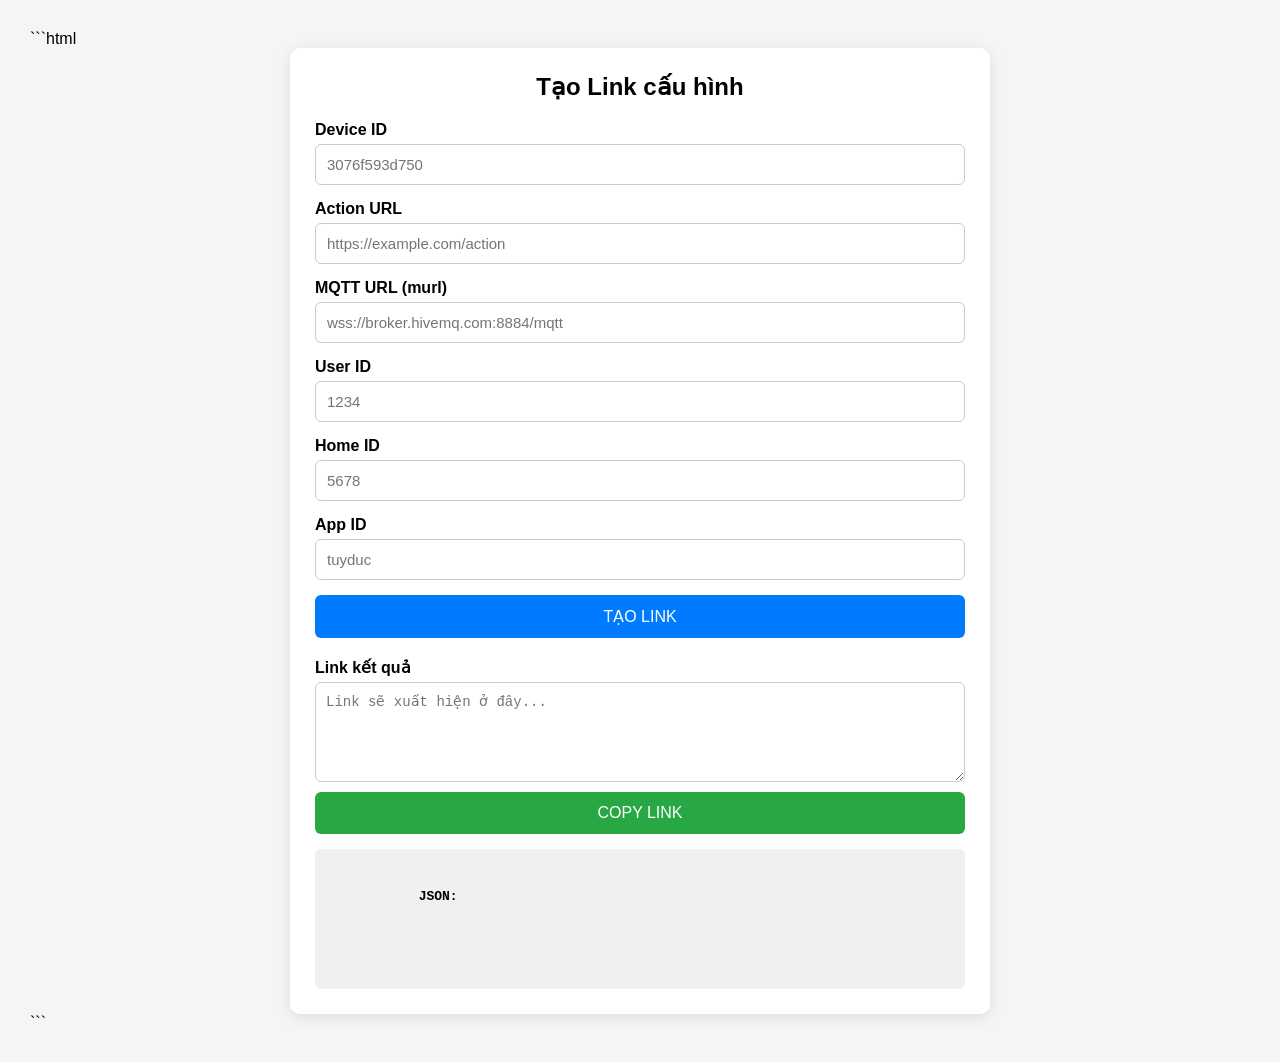
==== taolink.html @ bf992720 "Add files via upload" ====
```html
<!DOCTYPE html>
<html lang="vi">

<head>
    <meta charset="UTF-8">
    <meta name="viewport" content="width=device-width, initial-scale=1.0">

    <title>Tạo Link cấu hình</title>

    <style>
        * {
            box-sizing: border-box;
        }

        body {
            margin: 0;
            padding: 30px;
            font-family: Arial, sans-serif;
            background: #f5f5f5;
        }

        .container {
            max-width: 700px;
            margin: auto;
            background: white;
            padding: 25px;
            border-radius: 10px;
            box-shadow: 0 3px 15px rgba(0, 0, 0, 0.1);
        }

        h2 {
            margin-top: 0;
            text-align: center;
        }

        .form-group {
            margin-bottom: 15px;
        }

        label {
            display: block;
            margin-bottom: 5px;
            font-weight: bold;
        }

        input {
            width: 100%;
            padding: 11px;
            border: 1px solid #ccc;
            border-radius: 6px;
            font-size: 15px;
        }

        button {
            width: 100%;
            padding: 12px;
            border: none;
            border-radius: 6px;
            background: #007bff;
            color: white;
            font-size: 16px;
            cursor: pointer;
        }

        button:hover {
            background: #0056b3;
        }

        .result {
            margin-top: 20px;
        }

        textarea {
            width: 100%;
            min-height: 100px;
            padding: 10px;
            resize: vertical;
            border: 1px solid #ccc;
            border-radius: 6px;
            font-size: 14px;
        }

        .copy-btn {
            margin-top: 10px;
            background: #28a745;
        }

        .copy-btn:hover {
            background: #1e7e34;
        }

        .json-preview {
            margin-top: 15px;
            background: #f0f0f0;
            padding: 10px;
            border-radius: 6px;
            white-space: pre-wrap;
            word-break: break-all;
            font-family: monospace;
            font-size: 13px;
        }
    </style>
</head>


<body>

<div class="container">

    <h2>Tạo Link cấu hình</h2>


    <!-- DEVICE ID -->
    <div class="form-group">

        <label>Device ID</label>

        <input
            type="text"
            id="device_id"
            placeholder="3076f593d750"
        >

    </div>


    <!-- ACTION URL -->
    <div class="form-group">

        <label>Action URL</label>

        <input
            type="text"
            id="action_url"
            placeholder="https://example.com/action"
        >

    </div>


    <!-- MQTT URL -->
    <div class="form-group">

        <label>MQTT URL (murl)</label>

        <input
            type="text"
            id="murl"
            placeholder="wss://broker.hivemq.com:8884/mqtt"
        >

    </div>


    <!-- USER ID -->
    <div class="form-group">

        <label>User ID</label>

        <input
            type="text"
            id="user_id"
            placeholder="1234"
        >

    </div>


    <!-- HOME ID -->
    <div class="form-group">

        <label>Home ID</label>

        <input
            type="text"
            id="home_id"
            placeholder="5678"
        >

    </div>


    <!-- APP ID -->
    <div class="form-group">

        <label>App ID</label>

        <input
            type="text"
            id="app_id"
            placeholder="tuyduc"
        >

    </div>


    <!-- CREATE LINK -->
    <button onclick="generateLink()">
        TẠO LINK
    </button>


    <!-- RESULT -->
    <div class="result">

        <label>Link kết quả</label>

        <textarea
            id="result"
            readonly
            placeholder="Link sẽ xuất hiện ở đây..."
        ></textarea>


        <button
            class="copy-btn"
            onclick="copyLink()"
        >
            COPY LINK
        </button>


        <!-- JSON PREVIEW -->
        <div class="json-preview">

            <strong>JSON:</strong>

            <div id="jsonPreview"></div>

        </div>

    </div>

</div>


<script>

/*************************************************
 * CONFIG
 *************************************************/

const MAIN_URL = "https://tramsac.github.io/main/";


/*************************************************
 * ENCODE JSON -> BASE64URL
 *************************************************/

function encodeLS(config) {

    /*
     * Chuyển object thành JSON
     */

    const json = JSON.stringify(config);


    /*
     * JSON -> UTF-8
     */

    const bytes = new TextEncoder().encode(json);


    /*
     * UTF-8 -> binary string
     */

    let binary = "";

    bytes.forEach(byte => {

        binary += String.fromCharCode(byte);

    });


    /*
     * Binary -> Base64
     */

    let base64 = btoa(binary);


    /*
     * Base64 -> Base64URL
     *
     * + -> -
     * / -> _
     * = -> bỏ
     */

    base64 = base64
        .replace(/\+/g, "-")
        .replace(/\//g, "_")
        .replace(/=/g, "");


    return base64;
}


/*************************************************
 * GET INPUT VALUE
 *************************************************/

function getValue(id) {

    return document
        .getElementById(id)
        .value
        .trim();

}


/*************************************************
 * GENERATE LINK
 *************************************************/

function generateLink() {


    /*
     * Lấy dữ liệu từ form
     */

    const config = {

        device_id: getValue("device_id"),

        action_url: getValue("action_url"),

        murl: getValue("murl"),

        user_id: getValue("user_id"),

        home_id: getValue("home_id"),

        app_id: getValue("app_id")

    };


    /*
     * Xóa các giá trị rỗng
     */

    Object.keys(config).forEach(key => {

        if (!config[key]) {

            delete config[key];

        }

    });


    /*
     * Encode
     */

    const ls = encodeLS(config);


    /*
     * Tạo link
     */

    const link =
        MAIN_URL +
        "?ls=" +
        ls;


    /*
     * Hiển thị link
     */

    document.getElementById("result").value = link;


    /*
     * Hiển thị JSON để kiểm tra
     */

    document.getElementById("jsonPreview").textContent =
        JSON.stringify(config, null, 2);

}


/*************************************************
 * COPY LINK
 *************************************************/

function copyLink() {

    const result =
        document.getElementById("result");


    if (!result.value) {

        alert("Chưa có link!");

        return;

    }


    /*
     * Copy clipboard
     */

    navigator.clipboard.writeText(result.value)

        .then(() => {

            alert("Đã copy link!");

        })

        .catch(() => {

            /*
             * Fallback cho trình duyệt cũ
             */

            result.select();

            document.execCommand("copy");

            alert("Đã copy link!");

        });

}

</script>


</body>

</html>
```
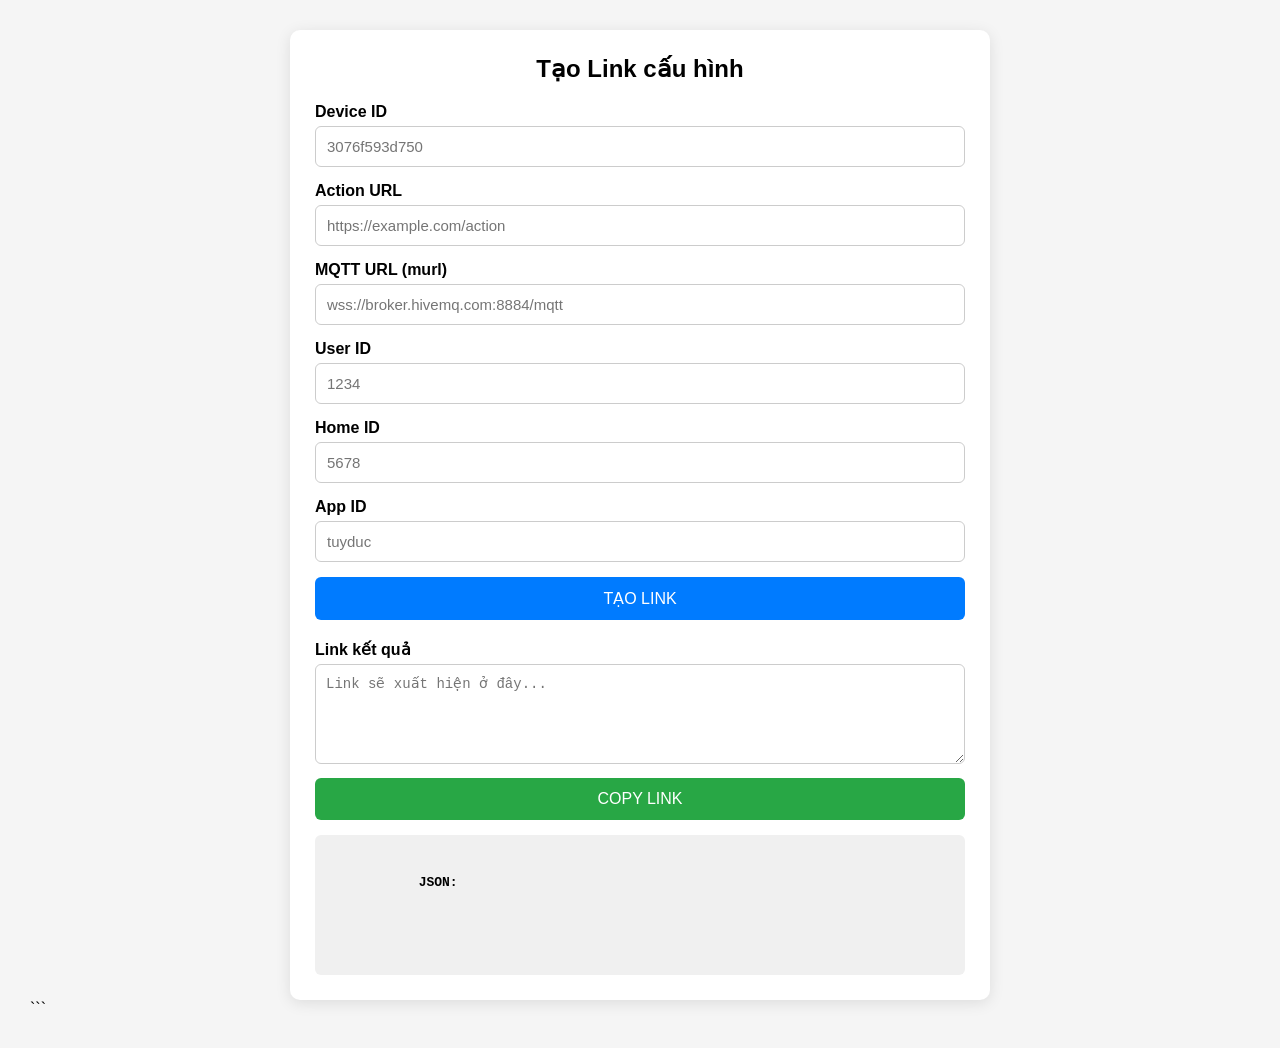
==== commit 913dd325: "Update taolink.html" ====
--- a/taolink.html
+++ b/taolink.html
@@ -1,4 +1,4 @@
-```html
+
 <!DOCTYPE html>
 <html lang="vi">
 
